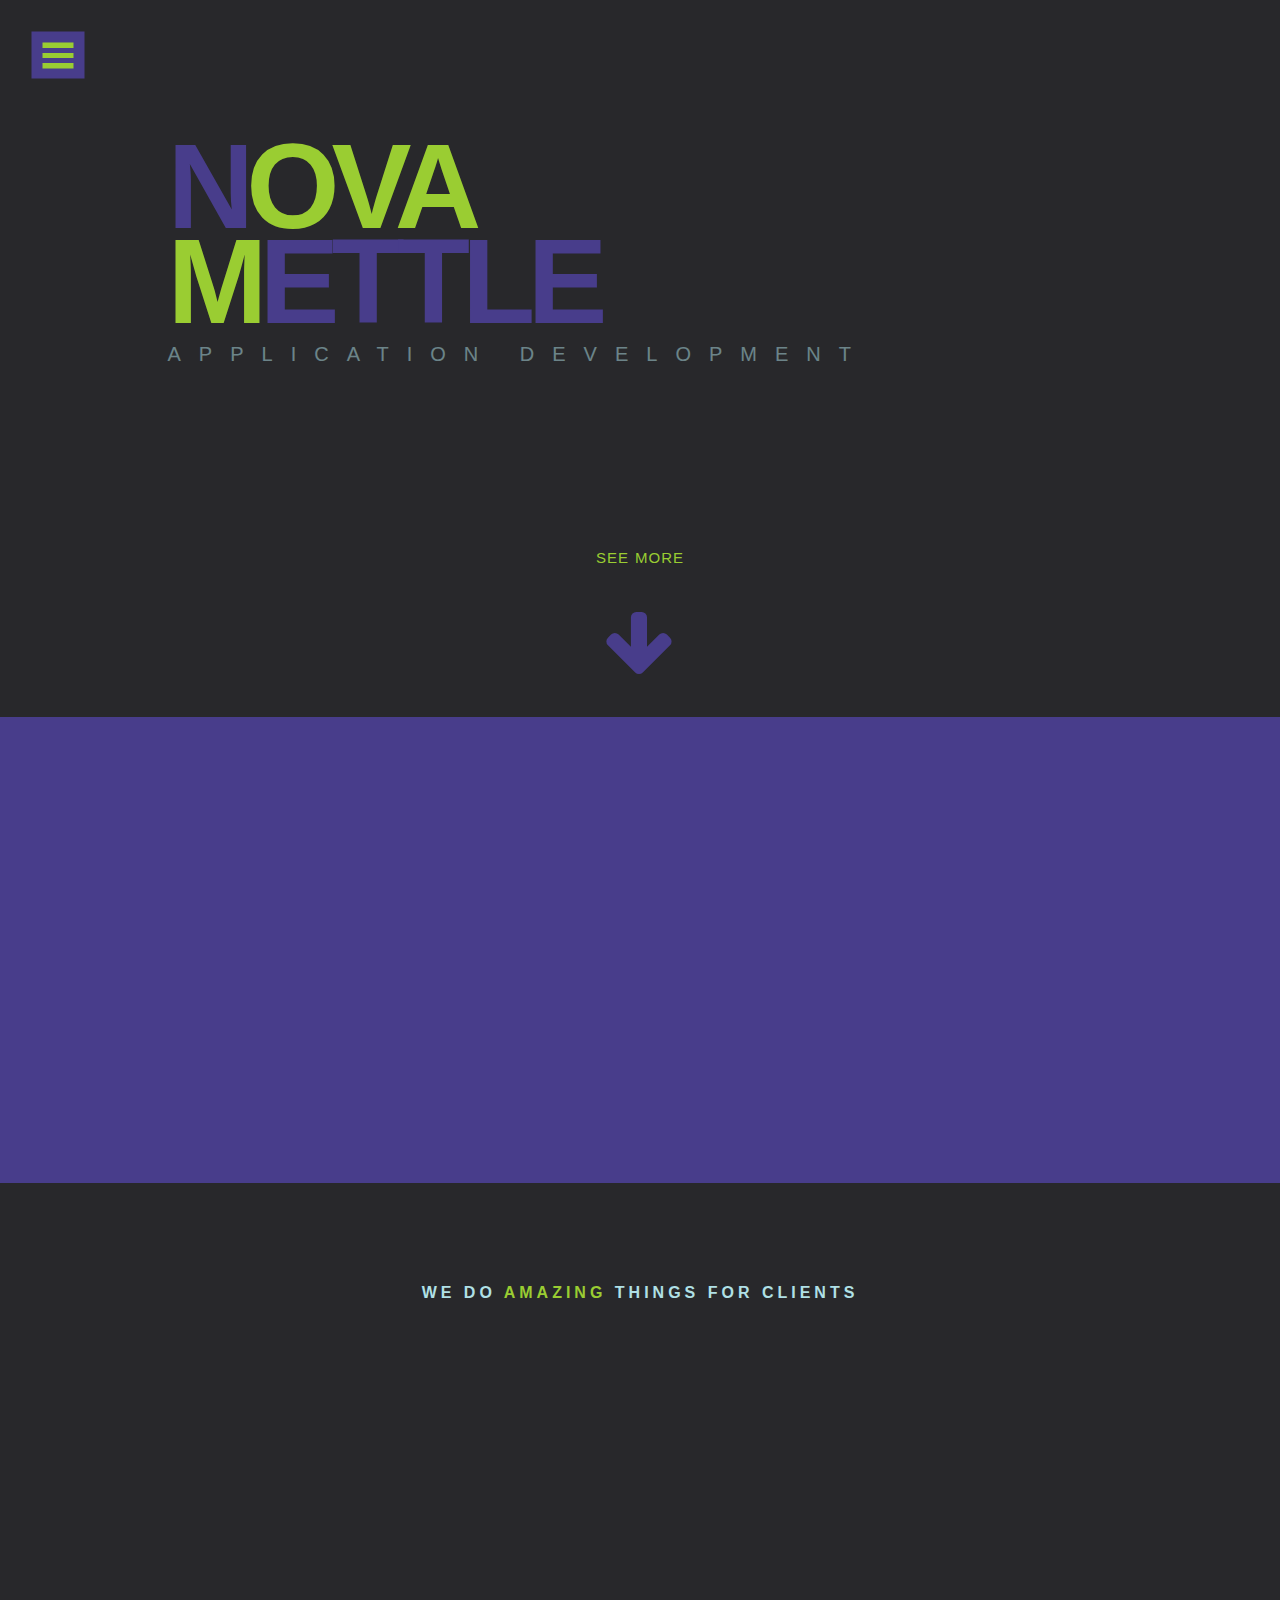
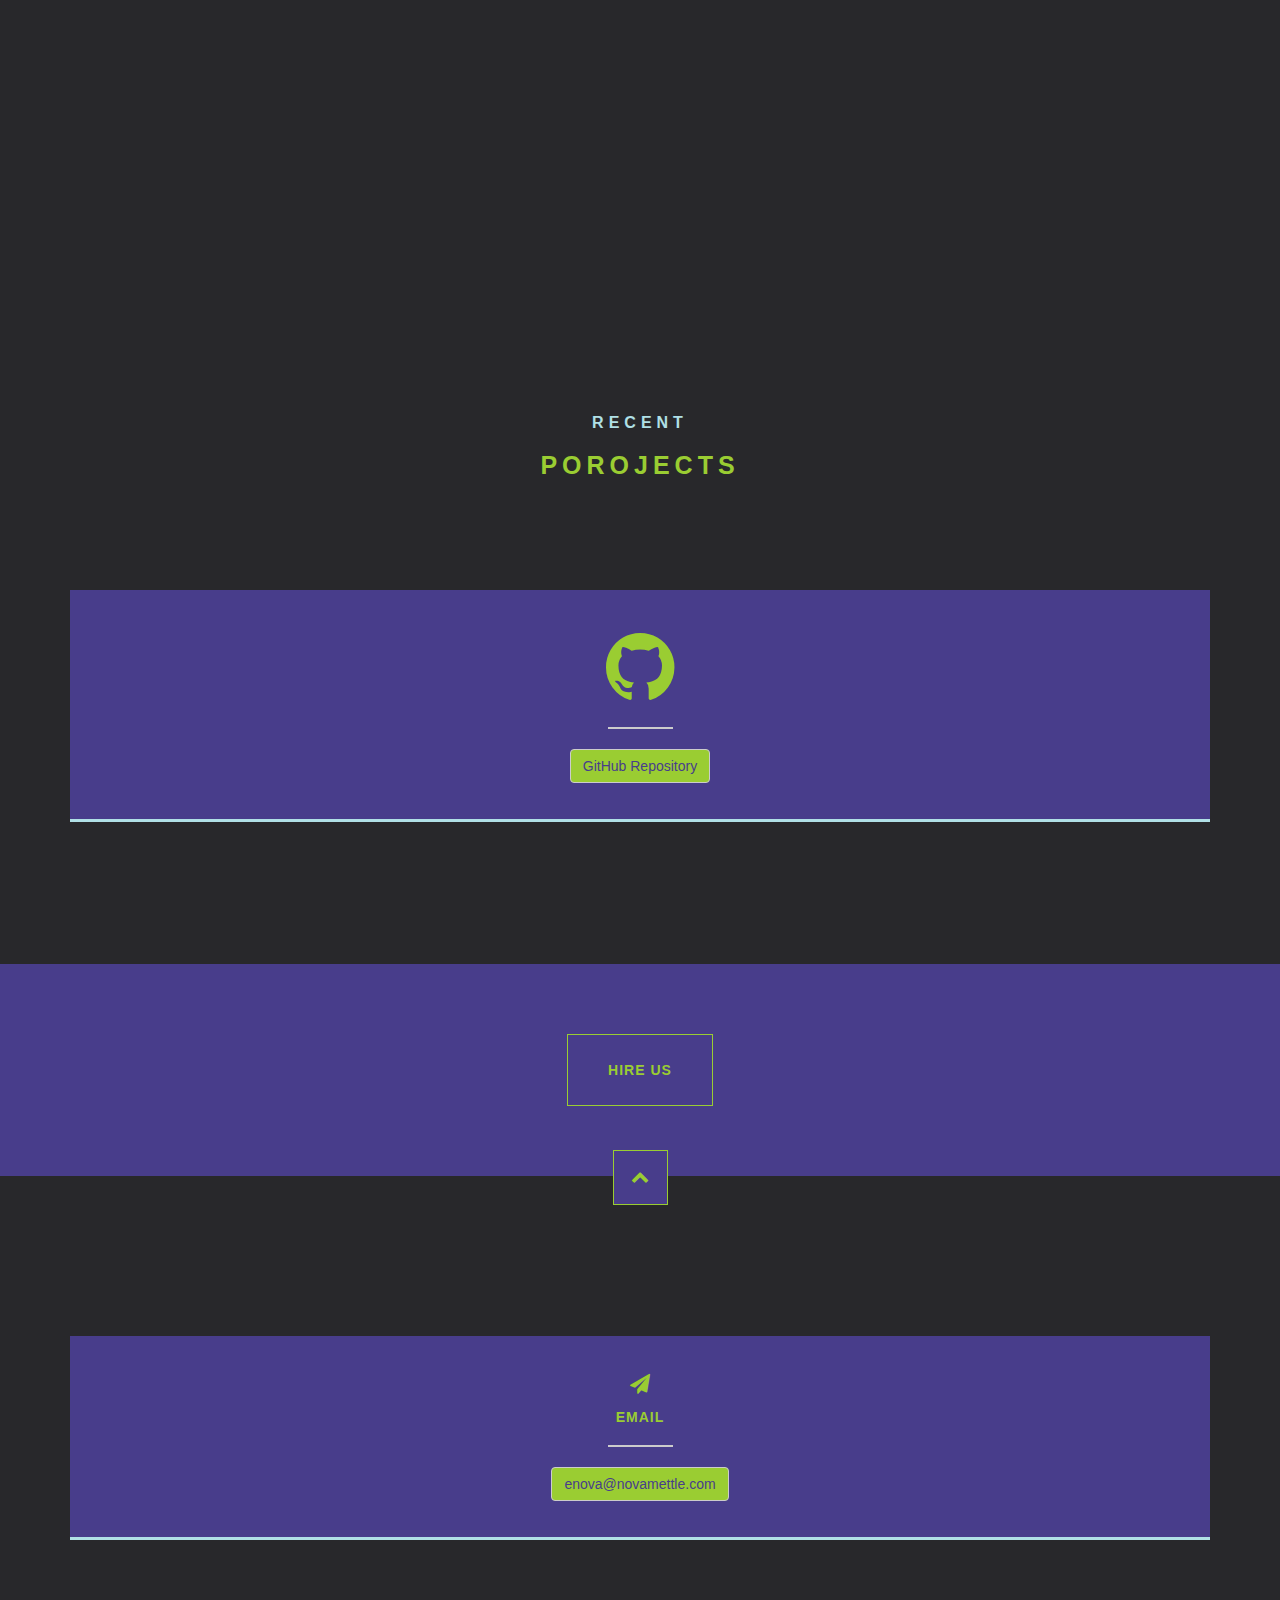
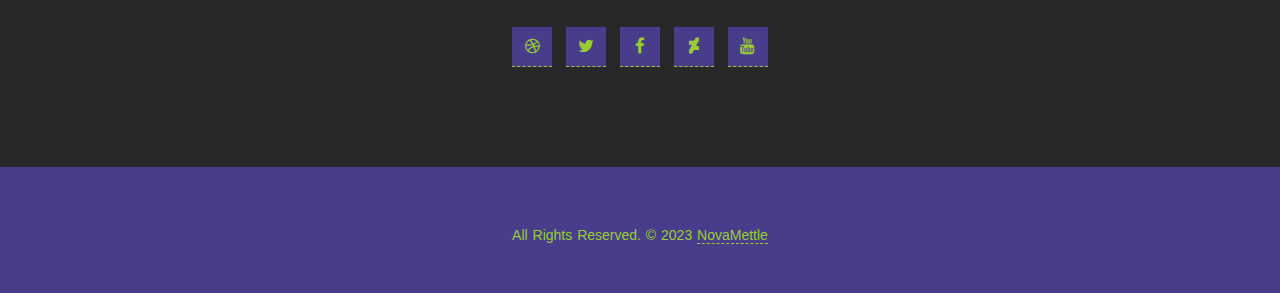
==== index.html @ f212511a "novamettle web site concept" ====
<!DOCTYPE html>
<html lang="en">
  <head>
    <meta charset="utf-8">
    <meta http-equiv="X-UA-Compatible" content="IE=edge">
    <meta name="viewport" content="width=device-width, initial-scale=1">
	<!-- Website Title -->
    <title>NovaMettle - Application Developer and Computer Technician</title>
    <!-- Bootstrap -->
    <link href="assets/bootstrap/css/bootstrap.min.css" rel="stylesheet">
	<!-- Font-Awesome -->
    <link href="assets/font-awesome/css/font-awesome.min.css" rel="stylesheet">
	<!-- Lightbox -->
	<link href="assets/lightbox/css/lightbox.css" rel="stylesheet">
    <!-- Text Rotator-->
	<link href="assets/textrotator/simpletextrotator.css" rel="stylesheet">
	<!-- FlexSlider -->
    <link href="assets/flexslider/flexslider.css" rel="stylesheet">
	<!-- Theme Style -->
    <link href="css/style.css" rel="stylesheet">
	<!-- Animations -->
    <link href="css/animate.css" rel="stylesheet">
	<!-- Custom Favicon -->
	<link href="img/favicon.ico" rel="shortcut icon" type="image/x-icon" /> 
    <!-- HTML5 Shim and Respond.js IE8 support of HTML5 elements and media queries -->
    <!-- WARNING: Respond.js doesn't work if you view the page via file:// -->
    <!--[if lt IE 9]>
    <script src="assets/html5shiv/html5shiv.js"></script>
    <script src="assets/respond/respond.min.js"></script>
    <![endif]-->
  </head>
    <body id="top">
	  	<!-- ==========================
        HEADER SECTION 
        =========================== -->
        <header id="home">
		    <!-- creative menu -->
            <div class="container-fluid">
              <div class="row">
                <div class="menu-wrap">
				<nav class="menu">
				    <!-- Menu Links -->
					<div class="icon-list">
						<a href="index.html#home"><i class="fa fa-fw fa-home"></i><span>Home</span></a>
						<a href="index.html#about"><i class="fa fa-fw fa-quote-left"></i><span>About</span></a>
						<a href="index.html#service"><i class="fa fa-fw fa-globe"></i><span>Service</span></a>
						<a href="index.html#portfolio"><i class="fa fa-fw fa-github"></i><span>Portfolio</span></a>
						<a href="index.html#contact"><i class="fa fa-fw fa-envelope-o"></i><span>Contact</span></a>
					</div>
				</nav>
			    </div>
			    <button class="menu-button" id="open-button"></button><!-- menu button -->
              </div><!--/row-->
            </div><!--/container-->
		  <!-- Header Image -->
          <section class="hero" id="hero">
            <div class="container">
			  <!-- Slider Button (don't edit!)-->
              <div class="row">
                <div class="col-md-12 text-right navicon">
                  <a id="nav-toggle" class="nav_slide_button" href="index.html#"><span></span></a>
                </div>
              </div>
			  <!-- HEADER HEADLINE -->
              <div class="row">
                <div class="col-md-12 col-md-offset-1 inner">
                  <h1 class="animated fadeInDown">
                    <span style="color:#483D8B;">N</span>ova<br/>
                    <span><span style="color:#9ACD32">M</span>ettle</span>
                  </h1><!-- Title -->
                  <h3 class="animated fadeInUp delay-05s"><span class="rotate">Application Development, IT Services, Entrepreneur</span></h3><!-- Text Rotator -->
                </div>
              </div>
			  <!-- Learn More Button -->
              <div class="row">
                <div class="col-md-6 col-md-offset-3 text-center">
                  <a href="index.html#about" class="scrollto wow fadeInUp delay-5s ">
			            <p style="color:#9ACD32" >SEE MORE</p>
			            <p class="scrollto--arrow"><i class="scrollto--arrow fa fa-fw fa-arrow-down fa-5x"></i></p>
			            </a>
                </div>
              </div>
            </div>
          </section>
		  <!-- Header Image End -->
        </header>
		<!-- ==========================
        HEADER SECTION END  
        =========================== -->
		
		
		
		
		<!-- ==========================
        ABOUT SECTION  
        =========================== -->
        <section class="intro text-center section-padding color-bg" id="about">
          <div class="container">
		    <!-- WELCOME TEXT -->
            <div class="row">
              <div class="col-md-8 col-md-offset-2 wp1">
                <h1 class="arrow">A little <span>about</span> us</h1><!-- Headline -->
				<!-- about / welcome text -->
                <p>We believe that anything in life is archivable as long as you have the desire to make it happen. Not looking at others or comparing yourself with them but competing against yourself every day. Just be a better version of your today’s self tomorrow.  

                  In addition, according to google the word “Mettle” means “a person's ability to cope well with difficulties or to face a demanding situation in a spirited and resilient way”. Therefore, we are here to do the best we can to make that project you need happen, we are here to complete that task you need done, and most importantly, we are here to help you in anything we can in the best of our abilities.  </p>
              </div>
            </div>
          </div>
        </section>




<!-- ==========================
        SERVICE SECTION 
        =========================== -->
        <section class="features text-center section-padding" id="service">
          <div class="container">
        <!-- Headline -->
            <div class="row">
              <div class="col-md-12">
                <h1 class="arrow">We do <span>amazing</span> things for clients</h1>
              </div>
            </div>
            <div class="row">
              <div class="col-md-12">
          <div class="services">
          <!-- Service Box 1 -->
                  <div class="col-md-6 wp2 item">
                    <div class="icon">
                      <i class="fa fa-code"></i><!-- Icon -->
                    </div>
                    <h2>Application Development</h2><!-- Title -->
                    <p>Create we us. If you can visualize it we can make it happen.</p><!-- Description -->
                    <p>Custom Software Development | Web Application Development | Mobile Application Development | IT Consulting | Software Prototyping | Platform Selection</p><!-- Description -->
                  </div>
          <!-- Service Box 2 -->
                  <div class="col-md-6 wp2 item delay-05s">
                    <div class="icon">
                      <i class="fa fa-server"></i><!-- Icon -->
                    </div>
                    <h2>IT Services</h2><!-- Title -->
                    <p>Cloud services | Backup solutions | Network security | Monitoring | Email services | Information reporting | Remote support | Software as a service | Software development | Troubleshooting and technical support | Technology training | Hardware installations and maintenance</p><!-- Description -->
                  </div>
          </div>
                  <div class="clearfix"></div>
              </div>
            </div>
          </div>
        </section>

		
		
		
		<!-- ==========================
        PORTFOLIO SECTION
    =========================== -->
        <section class="swag text-center" id="portfolio">
          <div class="container">
		    <!-- Headline -->
            <div class="row">
              <h1 class="arrow">
                Recent <span>Porojects</span>
              </h1>
            </div>
          </div>
          
          <div class="container">
          <div class="row contact-details">
            
          <!-- PORTFOLIO ITEM 1 -->
          <div class="col-md">
            <div class="dark-box box-hover">
              <h2><i class="fa fa-github fa-4x"></i></h2>
              <h3><a href="https://github.com/NovaEric" class="btn btn-default" target="_blank">GitHub Repository</a></h3>
            </div>
          </div>
        </div>
  	    <!-- PORTFOLIO ITEM END -->
      </section>
  	
        </div><!--/row-->
      </div><!--/.container-->
		<!-- ==========================
        PORTFOLIO SECTION END
        =========================== -->
			


			
		<!-- ==========================
        CUSTOM SPACER
        =========================== -->
		<div class="spacer-cta text-center">
          <div class="container">
            <div class="row">
              <div class="col-md-12">
                <a href="index.html#contact" class="outline-btn">hire us</a>
              </div>
            </div>
          </div>
        </div>
		<!-- ==========================
        CUSTOM SPACER END
        =========================== -->
		
		
		
		
		
		
		<!-- ==========================
        CONTACT SECTION
        =========================== -->
        <section class="text-center section-padding contact-wrap" id="contact">
		  <!-- To Top Button -->
          <a href="index.html#top" class="up-btn"><i class="fa fa-chevron-up"></i></a>
          <div class="container">
            <div class="row contact-details">

			  <!-- E-Mail Box -->
              <div class="col-md">
                <div class="dark-box box-hover">
                  <h2><i class="fa fa-paper-plane"></i><span>Email</span></h2>
                  <h3><a href="mailto:enova@novamettle.com" class="btn btn-default" target="_blank">enova@novamettle.com</a></h3>
                </div>
              </div>
            </div>
			</div>
			<br>
			<!-- Social Buttons - use font-awesome, past in what you want -->
            <div class="row">
              <div class="col-md-12">
                <ul class="social-buttons">
                  <li><a href="index.html#" class="social-btn"><i class="fa fa-dribbble"></i></a></li><!-- dribble -->
                  <li><a href="index.html#" class="social-btn"><i class="fa fa-twitter"></i></a></li><!-- twitter -->
                  <li><a href="index.html#" class="social-btn"><i class="fa fa-facebook"></i></a></li><!-- facebook -->
				  <li><a href="index.html#" class="social-btn"><i class="fa fa-deviantart"></i></a></li><!-- deviantart -->
				  <li><a href="index.html#" class="social-btn"><i class="fa fa-youtube"></i></a></li><!-- youtube -->
                </ul>
              </div>
            </div>
          </div>
        </section>
		<!-- ==========================
        CONTACT SECTION END
        =========================== -->
		
		
		
		<!-- ==========================
        FOOTER SECTION
        =========================== -->
        <footer>
          <div class="container">
            <div class="row">
              <div class="col-md-12 text-center">
                <p>All Rights Reserved. &copy; 2023 <a href="http://novamettle.com">NovaMettle</a>
              </div>
            </div>
          </div>
        </footer>
		<!-- ==========================
        FOOTER SECTION END
        =========================== -->		
		
		
    <!-- jQuery -->
    <script src="https://ajax.googleapis.com/ajax/libs/jquery/1.11.0/jquery.min.js"></script>
    <!-- SmoothScroll -->           
    <script type="text/javascript" src="assets/smoothscroll/smoothscroll.js"></script>
    <!-- Bootstrap -->
    <script src="assets/bootstrap/js/bootstrap.min.js"></script>
	<!-- Waypoints -->
	<script src="js/waypoints.min.js"></script>
    <!-- classie.js -->
	<script src="js/classie.js"></script>
    <!-- FlexSlider -->
    <script src="assets/flexslider/jquery.flexslider.js"></script>
	<!-- Modernizr -->
    <script src="js/modernizr.js"></script>
	<!-- Text Rotator -->
	<script src="assets/textrotator/jquery.simple-text-rotator.js"></script>
	<!-- Lightbox.js -->
    <script src="assets/lightbox/js/lightbox.min.js"></script>
    <!-- Google Maps --> 
    <script type="text/javascript" src="https://maps.googleapis.com/maps/api/js?key=AIzaSyDeKBBPJTG3v5w3cNPAgM6ZsJiPyL1mP_o&amp;sensor=false"></script>
	<!-- Theme JavaScript Core -->
	<script src="js/main.js"></script>
	<script src="js/script.js"></script>

	<!-- GOOGLE MAPS DATA -->
    <script type="text/javascript">
    // When the window has finished loading create our google map below
        google.maps.event.addDomListener(window, 'load', init);
    
        function init() {
            // Basic options for a simple Google Map
            // For more options see: https://developers.google.com/maps/documentation/javascript/reference#MapOptions
            var mapOptions = {
                // How zoomed in you want the map to start at (always required)
                zoom: 15,
                
                scrollwheel: false,

                // The latitude and longitude to center the map (always required)
                center: new google.maps.LatLng(40.68961985411178, -74.01618003845215), // New York 

                // How you would like to style the map. 
                // This is where you would paste any style found on Snazzy Maps.
                styles: [	{		featureType:'water',		stylers:[{color:'#F2F2F2'},{visibility:'on'}]	},{		featureType:'landscape',		stylers:[{color:'#FFFFFF'}]	},{		featureType:'road',		stylers:[{saturation:-100},{lightness:45}]	},{		featureType:'road.highway',		stylers:[{visibility:'simplified'}]	},{		featureType:'road.arterial',		elementType:'labels.icon',		stylers:[{visibility:'off'}]	},{		featureType:'administrative',		elementType:'labels.text.fill',		stylers:[{color:'#ADADAD'}]	},{		featureType:'transit',		stylers:[{visibility:'off'}]	},{		featureType:'poi',		stylers:[{visibility:'off'}]	}]
            };

            // Get the HTML DOM element that will contain your map 
            // We are using a div with id="map" seen below in the <body>
            var mapElement = document.getElementById('googlemaps');

            // Create the Google Map using out element and options defined above
            var map = new google.maps.Map(mapElement, mapOptions);
        }
	
    </script>
	
	<!-- TEXT ROTATOR SETTINGS -->
    <script type="text/javascript">
    $(".rotate").textrotator({
      animation: "fade", // You can pick the way it animates when rotating through words. Options are dissolve (default), fade, flip, flipUp, flipCube, flipCubeUp and spin.
      separator: ",", // If you don't want commas to be the separator, you can define a new separator (|, &, * etc.) by yourself using this field.
      speed: 2000 // How many milliseconds until the next word show.
    });
    </script>
	
    </body>
</html>
---- assets/textrotator/simpletextrotator.css ----
.rotating {
  display: inline-block;
  -webkit-transform-style: preserve-3d;
  -moz-transform-style: preserve-3d;
  -ms-transform-style: preserve-3d;
  -o-transform-style: preserve-3d;
  transform-style: preserve-3d;
  -webkit-transform: rotateX(0) rotateY(0) rotateZ(0);
  -moz-transform: rotateX(0) rotateY(0) rotateZ(0);
  -ms-transform: rotateX(0) rotateY(0) rotateZ(0);
  -o-transform: rotateX(0) rotateY(0) rotateZ(0);
  transform: rotateX(0) rotateY(0) rotateZ(0);
  -webkit-transition: 0.5s;
  -moz-transition: 0.5s;
  -ms-transition: 0.5s;
  -o-transition: 0.5s;
  transition: 0.5s;
  -webkit-transform-origin-x: 50%;
}

.rotating.flip {
  position: relative;
}

.rotating .front, .rotating .back {
  left: 0;
  top: 0;
  -webkit-backface-visibility: hidden;
  -moz-backface-visibility: hidden;
  -ms-backface-visibility: hidden;
  -o-backface-visibility: hidden;
  backface-visibility: hidden;
}

.rotating .front {
  position: absolute;
  display: inline-block;
  -webkit-transform: translate3d(0,0,1px);
  -moz-transform: translate3d(0,0,1px);
  -ms-transform: translate3d(0,0,1px);
  -o-transform: translate3d(0,0,1px);
  transform: translate3d(0,0,1px);
}

.rotating.flip .front {
  z-index: 1;
}

.rotating .back {
  display: block;
  opacity: 0;
}

.rotating.spin {
  -webkit-transform: rotate(360deg) scale(0);
  -moz-transform: rotate(360deg) scale(0);
  -ms-transform: rotate(360deg) scale(0);
  -o-transform: rotate(360deg) scale(0);
  transform: rotate(360deg) scale(0);
}



.rotating.flip .back {
  z-index: 2;
  display: block;
  opacity: 1;
  
  -webkit-transform: rotateY(180deg) translate3d(0,0,0);
  -moz-transform: rotateY(180deg) translate3d(0,0,0);
  -ms-transform: rotateY(180deg) translate3d(0,0,0);
  -o-transform: rotateY(180deg) translate3d(0,0,0);
  transform: rotateY(180deg) translate3d(0,0,0);
}

.rotating.flip.up .back {
  -webkit-transform: rotateX(180deg) translate3d(0,0,0);
  -moz-transform: rotateX(180deg) translate3d(0,0,0);
  -ms-transform: rotateX(180deg) translate3d(0,0,0);
  -o-transform: rotateX(180deg) translate3d(0,0,0);
  transform: rotateX(180deg) translate3d(0,0,0);
}

.rotating.flip.cube .front {
  -webkit-transform: translate3d(0,0,100px) scale(0.9,0.9);
  -moz-transform: translate3d(0,0,100px) scale(0.85,0.85);
  -ms-transform: translate3d(0,0,100px) scale(0.85,0.85);
  -o-transform: translate3d(0,0,100px) scale(0.85,0.85);
  transform: translate3d(0,0,100px) scale(0.85,0.85);
}

.rotating.flip.cube .back {
  -webkit-transform: rotateY(180deg) translate3d(0,0,100px) scale(0.9,0.9);
  -moz-transform: rotateY(180deg) translate3d(0,0,100px) scale(0.85,0.85);
  -ms-transform: rotateY(180deg) translate3d(0,0,100px) scale(0.85,0.85);
  -o-transform: rotateY(180deg) translate3d(0,0,100px) scale(0.85,0.85);
  transform: rotateY(180deg) translate3d(0,0,100px) scale(0.85,0.85);
}

.rotating.flip.cube.up .back {
  -webkit-transform: rotateX(180deg) translate3d(0,0,100px) scale(0.9,0.9);
  -moz-transform: rotateX(180deg) translate3d(0,0,100px) scale(0.85,0.85);
  -ms-transform: rotateX(180deg) translate3d(0,0,100px) scale(0.85,0.85);
  -o-transform: rotateX(180deg) translate3d(0,0,100px) scale(0.85,0.85);
  transform: rotateX(180deg) translate3d(0,0,100px) scale(0.85,0.85);
}
---- css/style.css ----
/*========================================================================*/



/* ///////////////////////////////////////////////////////////////////// 
// 03 - Preloader
/////////////////////////////////////////////////////////////////////*/






/* ==========================================================================
	Global Styles
========================================================================== */
a {
	color: #483D8B;
	-webkit-transition:all 0.5s;
	-moz-transition:all 0.5s;
	-o-transition:all 0.5s;
	transition:all 0.5s;
	border-bottom: 1px dashed;
	outline:none!important;
}
a:hover,a:focus,a:active {
	color:#9ACD32;
	text-decoration:none;
	outline:none!important;
}
p {
	color:#8c9398;
	word-spacing:1px;
	line-height:25px;
	font-size:14px;
}
h2 {
	font-size:15px;
	color:#353535;
	text-transform:uppercase;
	font-weight:bold;
}
h2::after {
	content:" ";
	border:solid 1px #CCCCCC;
	display:block;
	width:65px;
	margin:20px auto;
}
h6 {
	font-size:15px;
	color:#8c8c8c;
	text-transform:uppercase;
	font-weight:bold;
}
h6::after {
	content:" ";
	border:solid 1px #CCCCCC;
	display:block;
	width:65px;
	margin-top: 20px;
}
/* ==========================================================================HTML5 display definitions========================================================================== */
article,aside,details,figcaption,figure,footer,header,hgroup,nav,section,summary {
	display:block;
}
audio,canvas,video {
	display:inline-block;
	display:inline;
	zoom: 1;
}
[hidden] {
	display: none;
}
/* ==========================================================================Base========================================================================== */
html {
	font-size:100%;
	-webkit-text-size-adjust:100%;
	-ms-text-size-adjust:100%;
}
html,html a {
	-webkit-font-smoothing:antialiased;
	text-shadow:1px 1px 1px rgba(0,0,0,0.004);
}
html,button,input,select,textarea {
	font-family:'Varela Round',sans-serif;
}
body {
	margin:0;
	font-family: 'Open Sans',sans-serif;
	background-color: #28282B;
}
/* ==========================================================================Links========================================================================== */
a:focus {
	outline:thin dotted;
}
a:active,a:hover {
	outline: 0;
}
/* ==========================================================================Typography========================================================================== */
@import url(http://fonts.googleapis.com/css?family=Open+Sans:300,400);
h1 {
	font-size:2em;
	margin:0.67em 0;
	color:#353535;
}
h2 {
	font-size:1.5em;
	margin:0.83em 0;
}
h3 {
	font-size:1.17em;
	margin:1em 0;
}
h4 {
	font-size:1em;
	margin:1.33em 0;
}
h5 {
	font-size:0.83em;
	margin:1.67em 0;
}
h6 {
	font-size: 12px;
	margin:2.33em 0;
}
abbr[title] {
	border-bottom:1px dotted;
}
b,strong {
	font-weight:bold;
}
blockquote {
	margin:0em 55px;
	border-left:4px solid #CCCCCC;
}
dfn {
	font-style:italic;
}
mark {
	background:#9ACD32;
	color:#000;
}
p,pre {
	margin:1em 0;
}
code,kbd,pre,samp {
	font-family:monospace,serif;
	_font-family:'courier new',monospace;
	font-size:1em;
}
pre {
	word-wrap:break-word;
}
q {
	quotes:none;
}
q:before,q:after {
	content:'';
	content:none;
}
small {
	font-size:75%;
}
sub,sup {
	font-size:75%;
	line-height:0;
	position:relative;
	vertical-align:baseline;
}
sup {
	top:-0.5em;
}
sub {
	bottom:-0.25em;
}
p {
	font-size: 14px;
	font-weight:100;
	line-height: 28px!important;
}
/* ==========================================================================Lists========================================================================== */
dl,menu,ol,ul {
	margin:1em 0;
}
dd {
	margin:0 0 0 40px;
}
menu,ol,ul {
	padding:0 0 0 40px;
}
nav ul,nav ol {
	list-style:none;
	list-style-image: none;
}
/* ==========================================================================Embedded content========================================================================== */
img {
	border:0;
	-ms-interpolation-mode:bicubic;
}
svg:not(:root) {
	overflow: hidden;
}
/* ==========================================================================Figures========================================================================== */
figure {
	margin: 0;
}
/* ==========================================================================Forms========================================================================== */
form {
	margin:0;
}
fieldset {
	border:1px solid #c0c0c0;
	margin:0 2px;
	padding:0.35em 0.625em 0.75em;
}
legend {
	border:0;
	padding:0;
}
button,input,select,textarea {
	font-size:100%;
	margin:0;
	vertical-align:baseline;
	vertical-align:middle;
}
button,input {
	line-height:normal;
}
button,html input[type="button"],input[type="reset"],input[type="submit"] {
	-webkit-appearance:button;
	cursor:pointer;
	overflow:visible;
}
button[disabled],input[disabled] {
	cursor:default;
}
input[type="checkbox"],input[type="radio"] {
	box-sizing:border-box;
	padding:0;
	height:13px;
	width:13px;
}
input[type="search"] {
	-webkit-appearance:textfield;
	-moz-box-sizing:content-box;
	-webkit-box-sizing:content-box;
	box-sizing:content-box;
}
input[type="search"]::-webkit-search-cancel-button,input[type="search"]::-webkit-search-decoration {
	-webkit-appearance:none;
}
button::-moz-focus-inner,input::-moz-focus-inner {
	border:0;
	padding:0;
}
textarea {
	overflow:auto;
	vertical-align: top;
}
/* ==========================================================================Tables========================================================================== */
table {
	border-collapse:collapse;
	border-spacing: 0;
}
/* ==========================================================================Section Styles========================================================================== */
.section-padding {
	padding:90px 0 100px
}
.dark-bg {
	background:#483D8B;
}
.light-bg {
	background-color:#B0E0E6;
}
.dark-box {
	background: #483D8B;
	-webkit-box-shadow: 0px 3px 0px 0px #B0E0E6;
	-moz-box-shadow: 0px 3px 0px 0px #B0E0E6;
	box-shadow: 0px 3px 0px 0px #B0E0E6;
	padding:20px 0;
}
.dark-box:hover,.dark-box:focus {
	-webkit-box-shadow: 0px 3px 0px 0px #9ACD32;
	-moz-box-shadow: 0px 3px 0px 0px #9ACD32;
	box-shadow: 0px 3px 0px 0px #9ACD32;
}
.box-hover {
	transition:all 500ms ease-in-out;
	-webkit-transition:all 500ms ease-in-out;
	-moz-transition:all 500ms ease-in-out;
	-o-transition:all 500ms ease-in-out;
}
.box-hover:hover,.box-hover:focus {
	transform:translate(0,-15px);
	-webkit-transform:translate(0,-15px);
	-ms-transform:translate(0,-15px);
}
.wrapper {
	height:650px;
}
.nopadding {
	padding:0;
}
.inner {
	padding-top: 138px;
}
/* ==========================================================================Navigation========================================================================== */
.menu-wrap a {
	color:#555d7c;
	outline:none!important;
}
.menu-wrap a:hover,.menu-wrap a:focus {
	color: white;
}
.content-wrap {
	overflow-y:scroll;
	-webkit-overflow-scrolling:touch;
	-webkit-transition:-webkit-transform 0.4s;
	transition:transform 0.4s;
	-webkit-transition-timing-function:cubic-bezier(0.7,0,0.3,1);
	transition-timing-function:cubic-bezier(0.7,0,0.3,1);
}
.content {
	position:relative;
	background:#b4bad2;
	padding-bottom: 12em;
}
/* Common styles for menu button and menu-wrap */
.menu-button,.menu-wrap {
	position:fixed;
	width:2.5em;
	height:2.25em;
	font-size:1.5em;
	-webkit-transform:translate3d(1.5em,1.5em,0);
	transform: translate3d(1.5em,1.5em,0);
}
/* Menu Button */
.menu-button {
	z-index:1000;
	margin:0;
	padding:0;
	border:none;
	text-indent:2.5em;
	color:transparent;
	background:transparent;
}
.menu-button::before {
	position:absolute;
	top:0.5em;
	right:0.5em;
	bottom:0.5em;
	left:0.5em;
	background: linear-gradient(#9ACD32 20%,rgba(0, 0, 0, 0) 20%,rgba(0, 0, 0, 0) 40%,#9ACD32 40%,#9ACD32 60%,rgba(0, 0, 0, 0) 60%,rgba(0, 0, 0, 0) 80%,#9ACD32 80%);
	content:'';
}
.menu-button:hover {
	opacity: 0.6;
}
/* Menu */
.menu-wrap {
	z-index:999;
	background: #483D8B;
	-webkit-transition:width 0.4s,height 0.4s,-webkit-transform 0.4s;
	transition:width 0.4s,height 0.4s,transform 0.4s;
	-webkit-transition-timing-function:cubic-bezier(0.7,0,0.3,1);
	transition-timing-function:cubic-bezier(0.7,0,0.3,1);
}
.menu {
	height:100%;
	overflow:hidden;
	font-size:0.75em;
}
.icon-list {
	float:right;
	padding:2.5em 2em 0 6em;
}
.icon-list a {
	opacity:0;
	display:inline-block;
	padding:0 0.2em;
	margin:0 15px;
	text-align:center;
	font-size:1.2em;
	color: #9ACD32;
}
.icon-list a span {
	display:block;
	text-transform:uppercase;
	letter-spacing:1px;
	font-size:0.5em;
	font-weight:700;
	padding-top: 0.5em;
}
/* Shown menu */
.show-menu .content-wrap {
	-webkit-transition-delay:0s;
	transition-delay:0s;
	-webkit-transform:translate3d(0,125px,0);
	transform:translate3d(0,125px,0);
}
.show-menu .menu-wrap {
	width:100%;
	height:125px;
	-webkit-transform:translate3d(0,0,0);
	transform:translate3d(0,0,0);
	-webkit-transition-delay:0s;
	transition-delay:0s;
	border-bottom: 1px solid #483D8B;
}
.show-menu .icon-list a {
	opacity:1;
	-webkit-transition:opacity 0.4s 0.4s;
	transition:opacity 0.4s 0.4s;
}
.show-menu .icon-list a:nth-child(2) {
	-webkit-transition-delay:0.42s;
	transition-delay:0.42s;
}
.show-menu .icon-list a:nth-child(3) {
	-webkit-transition-delay:0.44s;
	transition-delay:0.44s;
}
.show-menu .icon-list a:nth-child(4) {
	-webkit-transition-delay:0.46s;
	transition-delay:0.46s;
}
.show-menu .icon-list a:nth-child(5) {
	-webkit-transition-delay:0.48s;
	transition-delay:0.48s;
}
.show-menu .icon-list a:nth-child(6) {
	-webkit-transition-delay:0.5s;
	transition-delay: 0.5s;
}
/* ==========================================================================Hero========================================================================== */
.hero {
	/* background: url('../img/header-bg.jpg') right bottom no-repeat; */
	/* background-size: contain; */
	/* padding:110px 0 100px 0; */
	height:auto;
	background-color: #28282B;
}
.hero h1 {
	color: #9ACD32;
	font-size: 120px;
	letter-spacing: -8px;
	margin: 0;
	font-weight: 600;
	line-height: 95px;
	text-transform: uppercase;
}
.hero h1 span {
	color:#483D8B;
	/* display:inline-block; */
}
.hero h3 {
	font-size: 20px;
	margin:0;
	padding:0;
	opacity:0.5;
	color: #B0E0E6;
	letter-spacing: 18px;
	line-height: 50px;
	text-transform: uppercase;
}
.hero p {
	letter-spacing:1px;
	color:#483D8B;
	font-size: 15px;
}
/* Boucing Arrow Animation */
@keyframes arrowbounce {
	from {
		-webkit-transform:translateY(0);
		-moz-transform:translateY(0);
		transform:translateY(0);
	}
	to {
		-webkit-transform:translateY(-20px);
		-moz-transform:translateY(-20px);
		transform:translateY(-20px);
	}
}
@-moz-keyframes arrowbounce {
	/* Firefox */ from {
		-webkit-transform:translateY(0);
		-moz-transform:translateY(0);
		transform:translateY(0);
	}
	to {
		-webkit-transform:translateY(-20px);
		-moz-transform:translateY(-20px);
		transform:translateY(-20px);
	}
}
@-webkit-keyframes arrowbounce {
	/* Safari and Chrome */ from {
		-webkit-transform:translateY(0);
		-moz-transform:translateY(0);
		transform:translateY(0);
	}
	to {
		-webkit-transform:translateY(-20px);
		-moz-transform:translateY(-20px);
		transform:translateY(-20px);
	}
}
@-o-keyframes arrowbounce {
	/* Opera */ from {
		-webkit-transform:translateY(0);
		-moz-transform:translateY(0);
		transform:translateY(0);
	}
	to {
		-webkit-transform:translateY(-20px);
		-moz-transform:translateY(-20px);
		transform:translateY(-20px);
	}
}
.scrollto {
	padding: 150px 0px 0px 0px;
	display:block;
	color:#483D8B;
	text-decoration:none;
	width:200px;
	margin:0 auto;
	border-bottom: none;
}
.scrollto--arrow {
	padding:10px;
}
.scrollto--arrow i {
	animation:arrowbounce 1s alternate infinite;
	-moz-animation:arrowbounce 1s alternate infinite;
	/* Firefox */-webkit-animation:arrowbounce 1s alternate infinite;
	/* Safari and Chrome */-o-animation: arrowbounce 1s alternate infinite;
	/* Opera */
}
/* ==========================================================================Intro========================================================================== */
.intro p {
	margin:50px 0 0;
}
h1.arrow {
	font-size: 16px;
	text-transform:uppercase;
	color:#353535;
	letter-spacing: 4px;
	background:url('../img/h1-bg.png') no-repeat center bottom;
	padding-bottom:30px;
	font-weight: bold;
}
h1.arrow span {
    color: #483D8B;
}
/* ==========================================================================About========================================================================== */
.about-image {
	height:400px;
	-webkit-background-size:cover;
	-moz-background-size:cover;
	-o-background-size:cover;
	background-size:cover;
}
.color-bg {
	background: #483D8B;
}

.color-bg a {
    color: #9ACD32;
}
.color-bg h6, .color-bg p {
    color: #B0E0E6;
}
.color-bg h6::after{
	border-color: #B0E0E6;
}
.color-bg .weight-outline-btn {
    color: #B0E0E6;
    border-color: #B0E0E6;
}
.color-bg .weight-outline-btn:hover {
  background: #B0E0E6;
  color: #483D8B;
  border-color: rgba(0, 0, 0, 0);
}
.about-text {
	padding:20px 50px 25px 50px;
}
.about-text h1 {
	text-transform:uppercase;
	font-size:24px;
	color: #8C8C8C;
}
.color-bg h1.arrow span {
    color: #9ACD32;
}
.color-bg h1.arrow {
	color: #B0E0E6;
}
/* ==========================================================================Services========================================================================== */
#service h1, p {
	color: #B0E0E6;
}

#service span {
	color: #9ACD32;
}
.services {
	margin-top:80px;
	margin-bottom:40px;
}
.services .item h2 {
	color: #9ACD32;
}

.services .icon {
	position:relative;
	width:175px;
	height:175px;
	margin:0 auto;
	text-align:center;
	line-height:180px;
	font-size:56px;
	color:#B0E0E6;
	border-radius:50%;
	box-shadow:0 0 0 0 rgba(0,0,0,0.0);
	margin-bottom:40px;
	-webkit-transition:all .3s ease-out;
	transition:all .3s ease-out;
	border: 1px solid #B0E0E6;
	background: #483D8B;
}
.services .item:hover .icon {
	background: #B0E0E6;
	border: 1px solid #483D8B;
}
.services .item [class*=fa] {
	-webkit-transition:all .3s ease-out;
	transition:all .3s ease-out;
}
.services .item:hover [class*=fa] {
	-webkit-transform:scale(1.2);
	transform:scale(1.2);
	-webkit-transition:all .3s ease-out;
	transition:all .3s ease-out;
	color:#483D8B;
}
.features-wrapper {
	margin:70px 0 0;
}
i.respons {
	position:relative;
	width:35px;
	height:35px;
	margin:0 auto;
	line-height:35px;
	text-align:center;
	font-size:15px;
	color:#B0E0E6;
	border-radius:50%;
	-webkit-transition:all .3s ease-out;
	transition:all .3s ease-out;
	border:1px solid #CCCCCC;
	color: #CCCCCC;
}
/* ==========================================================================iPhone Section========================================================================== */
.iphone {
	width:50%;
	background:#B0E0E6;
	float:left;
	height:100%;
	box-shadow:inset -15px -11px 40px -6px rgba(0,0,0,0.1);
	-moz-box-shadow:inset -15px -11px 40px -6px rgba(0,0,0,0.1);
	-webkit-box-shadow:inset -15px -11px 40px -6px rgba(0,0,0,0.1);
	z-index:1;
}
.fluid-#B0E0E6 {
	width:50%;
	background:#B0E0E6;
	float:right;
	height:100%;
	z-index:2;
}
.responsive-services {
	position: relative;
}
/* ==========================================================================Portfolio========================================================================== */
.swag {
	padding:75px 0;
}
.swag h1 {
	text-transform:uppercase;
	letter-spacing:5px;
	color:#B0E0E6;
}
.swag h1 span {
	display:block;
	font-size:25px;
	margin-top:20px;
	color: #9ACD32;
}
.down-arrow-btn {
	width:auto;
	height:40px;
	background:rgba(0,0,0,0.6);
	display:inline-block;
	margin:15px 5px 15px 5px;
	color:#B0E0E6;
	font-size:16px;
	line-height:40px;
	padding:0px 10px;
	text-align:center;
}
.down-arrow-btn:hover,.down-arrow-btn:focus {
	color:#B0E0E6;
	background:rgba(0,0,0,1);
}
.portfolio img {
	height:300px;
	width:100%;
}
img.grayscale {
	filter:url("data:image/svg+xml;utf8,<svg xmlns=\'http://www.w3.org/2000/svg\'><filter id=\'grayscale\'><feColorMatrix type=\'matrix\' values=\'0.3333 0.3333 0.3333 0 0 0.3333 0.3333 0.3333 0 0 0.3333 0.3333 0.3333 0 0 0 0 0 1 0\'/></filter></svg>#grayscale");
	/* Firefox 3.5+,IE10 */ filter:gray;
	/* IE6-9 */ -webkit-filter:grayscale(100%);
	/* Chrome 19+& Safari 6+*/ -webkit-transition:all .6s ease;
	/* Fade to color for Chrome and Safari */ -webkit-backface-visibility:hidden;
	/* Fix for transition flickering */
}
img.grayscale:hover {
	filter:none;
	-webkit-filter:grayscale(0%);
}
.row-offset-0 {
	margin-left:0;
	margin-right:0;
}
.row-offset-0>* {
	padding-left:0;
	padding-right:0;
}
.effects {
	padding-left:15px;
}
.effects .img {
	position:relative;
	position:relative;
	z-index:1;
	overflow:hidden;
}
.effects .img:nth-child(n) {
	margin-right:5px;
}
.effects .img:first-child {
	margin-left:-15px;
}
.effects .img:last-child {
	margin-right:0;
}
.effects .img img {
	display:block;
	margin:0;
	padding:0;
	height:auto;
}
.overlay {
	display:block;
	position:absolute;
	z-index:20;
	filter:none!important;
	-webkit-filter:grayscale(0%);
	overflow:hidden;
	transition:all 0.5s;
	-webkit-transition:all 0.5s;
	-moz-transition:all 0.5s;
	-o-transition:all 0.5s;
}
.overlay-effect .img i {
	font-size:30px;
}
.overlay-effect .overlay {
	bottom:0;
	left:0;
	right:0;
	width:100%;
	height:100%;
	opacity:0;
}
.overlay-effect .overlay a.expand {
	left:0;
	right:0;
	bottom:47%;
	margin:0 auto -30px auto;
}
.overlay-effect .img.hover .overlay {
	height:100%;
	opacity:1;
}
.img img {
	width:-webkit-calc(100%+40px) !important;
	width:calc(100%+40px) !important;
	-webkit-transition:opacity 0.35s,-webkit-transform 0.35s;
	transition:opacity 0.35s,transform 0.35s;
	-moz-transition:opacity 0.35s,-moz-transform 0.35s;
	-o-transition:opacity 0.35s,-o-transform 0.35s;
	-webkit-transform:translate3d(-40px,0,0);
	transform:translate3d(-40px,0,0);
	-ms-transform:translate3d(-40px,0,0);
}
.img:hover img {
	-webkit-transform:translate3d(0,0,0);
	transform:translate3d(0,0,0);
	-ms-transform:translate3d(-40px,0,0);
}
.hype {
	position:absolute;
	left:0;
	right:0;
	margin-left:auto;
	margin-right:auto;
	top: 50px;
}
/* ==========================================================================Subscribe========================================================================== */
.subscribe {
	padding-top:75px;
}
.subscribe h1 {
	color: #B0E0E6;
	margin-bottom:40px;
}
.subscribe h1 span {
	display:block;
	font-size:15px;
	text-transform:uppercase;
	font-weight:bold;
	margin-top:20px;
	letter-spacing:1px;
}
.subscribe input[type=text] {
	background-color:rgba(255,255,255,0.1);
	border: solid 1px #9ACD32;
	padding:20px;
	width:30%;
	color:#808080;
}

.subscribe input[type=text]:focus {
    outline: none;
}
.subscribe input[type=submit] {
	background: #9ACD32;
	border: solid 1px #9ACD32;
	padding:20px;
	color: #483D8B;
	text-transform:uppercase;
	letter-spacing:1px;
	transition:all 0.5s ease;
	-moz-transition:all 0.5s ease;
	-webkit-transition:all 0.5s ease;
	-o-transition:all 0.5s ease;
}
.subscribe input[type=submit]:hover {
	background: #9ACD32;
	border: solid 1px #9ACD32;
	color: #483D8B;
}
/* ==========================================================================CTA========================================================================== */
.spacer-cta {
	background-color: #483D8B;
	padding:70px 0;
}
.outline-btn {
	display:inline-block;
	padding:25px 40px;
	color: #9ACD32;
	border: solid 1px #9ACD32;
	text-transform:uppercase;
	font-weight:bold;
	letter-spacing:1px;
}
.outline-btn:hover,.outline-btn:focus {
	color: #483D8B;
	border: solid 1px #483D8B;
	background: #9ACD32;
}
.weight-outline-btn {
	display:inline-block;
	padding:20px 30px;
	color:#8C8C8C;
	border:solid 1px #8C8C8C;
	text-transform:uppercase;
	font-weight:bold;
	letter-spacing:1px;
}
.weight-outline-btn:hover,.outline-btn:focus {
	color:#424242;
	border: solid 1px #424242;
}
/* ==========================================================================Team========================================================================== */
.team img {
	margin-bottom:20px;
}
ul.social-buttons {
	list-style:none;
	margin:0;
	padding:0;
}
ul.social-buttons li {
	display:inline-block;
	margin-right:10px;
}
ul.social-buttons li:last-child {
	margin-right:0;
}
.social-btn {
	width:40px;
	height:40px;
	background: #483D8B;
	display:inline-block;
	color:#9ACD32;
	font-size:17px;
	line-height:40px;
	text-align:center;
}
.social-btn:hover,.social-btn:focus {
	background: #9ACD32;
	color: #483D8B;
}
.social {
	margin-top: 25px
}
/* ==========================================================================Contact========================================================================== */
.up-btn {
	width:55px;
	height:55px;
	background: #483D8B;
	display:block;
	margin:0 auto;
	color: #9ACD32;
	border: 1px solid #9ACD32;
	font-size:18px;
	line-height:52px;
	text-align:center;
	position:absolute;
	top:-26px;
	left:0;
	right:0;
	margin-left:auto;
	margin-right:auto;
}
.up-btn:hover,up-btn:focus {
	color: #483D8B;
	background: #9ACD32;
}
.contact-details {
	margin:70px 0;
}
.contact-details h2 {
	color: #9ACD32;
	font-size:20px;
}
.contact-details h3 a:hover {
	color: #9ACD32;
	background: #483D8B;
}
.contact-details h3 a {
	color: #483D8B;
	background: #9ACD32;
}
.contact-details h2 span {
	color: #9ACD32;
	display:block;
	text-transform:uppercase;
	letter-spacing:1px;
	font-size:14px;
	margin-top:15px;
}
.contact-wrap {
	position:relative;
}
#googlemaps {
	width:100%;
	height:300px;
	left:15px;
	bottom:25px;
}
.contact {
	margin-top:-20px!important;
}
.contact label {
	float:left;
}
.contact .form-control {
	margin-bottom:20px;
	border:1px solid #cbcbcb;
	height:45px;
}
.contact textarea.form-control {
	height: 310px;
}

/* Inputs styles */
.contact .form-control {
	border-radius:0!important;
	;
	-webkit-box-shadow:none;
	box-shadow:none;
}
.contact .form-control:focus {
	-webkit-box-shadow:none;
	box-shadow:none;
	border:1px solid #B0B0B0;
}

.btn-send{
	background:#483D8B;
	color: #B0E0E6;
	transition: all 0.4s;
	border-radius: 0;
	float: right;
}

.btn-send:hover{
	background: #9ACD32;
	color: #483D8B
}

button,button:focus,button:hover,button:active {
	outline: none!important;
}
/* ==========================================================================Footer========================================================================== */
footer a {
	color:#9ACD32;
}
footer a:hover {
	color:#B0E0E6;
}
footer {
	background-color:#483D8B;
	padding:40px 0 30px;
}
footer p {
	color: #9ACD32;
}
/* ==========================================================================FlexSlider Custom CSS========================================================================== */
#servicesSlider {
	margin-top:70px;
}
ul.slides li {
	margin-bottom:20px;
}
.features-slider {
	position:relative;
	padding:11% 100px 10% 100px;
	height:400px;
	background-color:#3F6184;
}
.features-slider ul {
	margin:0;
	padding:0;
	list-style:none;
}
.features-slider ul li {
	width:100%;
}
.features-slider li h1 {
	margin-bottom:15px;
	color:#B0E0E6;
	font-weight:400;
	font-size:22px;
}
.features-slider li p {
	color:#B0E0E6;
	font-size:14px;
}
#clientSlider .flex-control-nav {
	text-align:left;
}
#clientSlider .flex-control-nav li:first-child {
	margin:0px 4px 0px 0px;
}
#clientSlider small {
	font-size: 12px;
	font-weight: bold;
}
.flex-control-paging li a.flex-active {
    background: #483D8B;
    border-color: #483D8B;
}

.color-bg .flex-control-paging li a{
    background: #B0E0E6;
    border-color: #B0E0E6;
}

.color-bg .flex-control-paging li a.flex-active {
    background: #9ACD32;
    border-color: #9ACD32;
}
/* ==========================================================================Waypoints========================================================================== */
.wp1,.wp2,.wp3,.wp4,.wp5,.wp6 {
	visibility:hidden;
}
.bounceInLeft,.bounceInRight,.fadeInUp,.fadeInUpDelay,.fadeInDown,.fadeInUpD,.fadeInLeft,.fadeInRight {
	visibility:visible;
}
.delay-05s {
	animation-delay:0.5s;
	-webkit-animation-delay:0.5s;
}
.delay-1s {
	animation-delay:1s;
	-webkit-animation-delay:1s;
}
.wp3 {
	background:url('../img/iphone-bg.png') no-repeat center center;
	background-position:200px 10px;
	height: 100%;
}
/* ==========================================================================Responsive========================================================================== */
/* 320px (iPhone) */
@media screen and (max-width:414px) {
	.scrollto {
		padding: 95px 0px 0px 0px;
	}

	.hero h1 {
		font-size: 100px;
		line-height: 80px;
		margin-top: 65px;
}
}
/* 480px (WVGA - Low End Windows Phone) */
@media screen and (max-width:480px) {
	.wrapper {
		background:#B0E0E6;
		height:640px;
	}
	.iphone {
		display:none;
	}
	.fluid-#B0E0E6 {
		display:none;
	}
	.wp2,.wp4,.wp5,.light-box {
		margin-bottom: 30px;
	}
}
/* xGA iPad */
@media screen and (max-width:1024px) {
	.wp3 {
		background-position:50px 0;
	}
	.swag {
		background-attachment:scroll;
	}
	.subscribe {
		background-attachment: scroll;
	}
}
/* 1200px (Small Desktop,Netbook) */
@media screen and (max-width:1280px) {
	.wp3 {
		background-position: 50px 0;
	}
}
/* Bootstrap 990px Breakpoint to 480px */
@media screen and (min-width:480px) and (max-width:991px) {
	.iphone {
		display:none;
	}
	.fluid-#B0E0E6 {
		display:none;
	}
	.wrapper {
		background:#B0E0E6;
		height:540px;
	}
	.wp2,.wp4,.wp5,.light-box {
		margin-bottom:30px;
	}
}
@media screen and (max-width:50em) {
	.icon-list a {
		padding:0.5em 0em;
		margin:0 5px;
		font-size:1em;
	}
}







/** Responsive fixes **/
@media screen and (max-width:767px) {
	.inner {
    padding-top: 10px;
    text-align: center;
	}

	.hero h3 {
	    letter-spacing: 10px;
	}


	.hero {
	    padding-bottom: 0;
	}

	.subscribe input[type=text] {
	    width: 50%;
	    margin-bottom: 30px;
	}

	.btn-send {
	    float: none;
	
	    margin-bottom: 80px;
	}
	.effects .img {
    	margin-bottom: 15px;
	}
	.show-menu .icon-list a {
		display: block;
		width: 100%;
		float: left;
		margin-bottom: 10px;
	}

	.show-menu .menu-wrap {
		height: 100%;
	}
}


@media screen and (max-width:991px) {
	.hero {
    	padding: 0px;
	}

	.subscribe {
	    padding-bottom: 40px;
	}
}
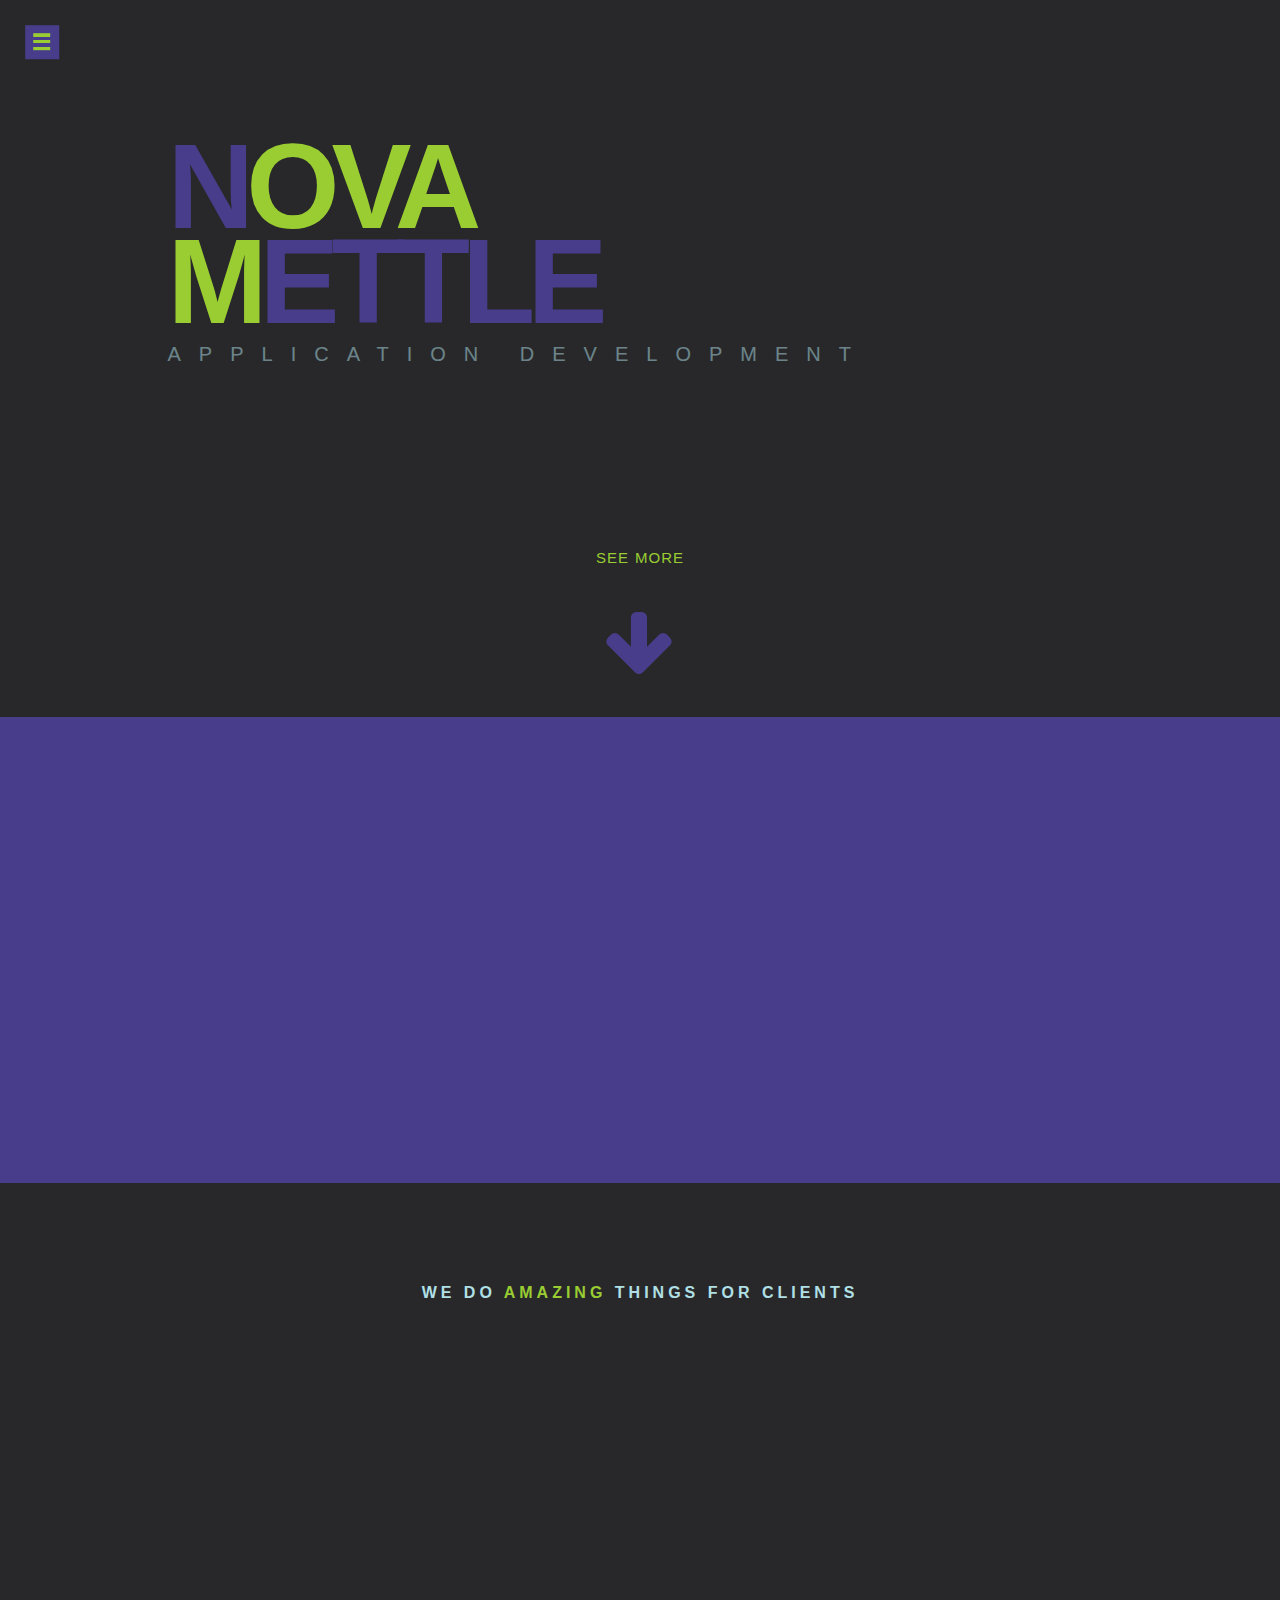
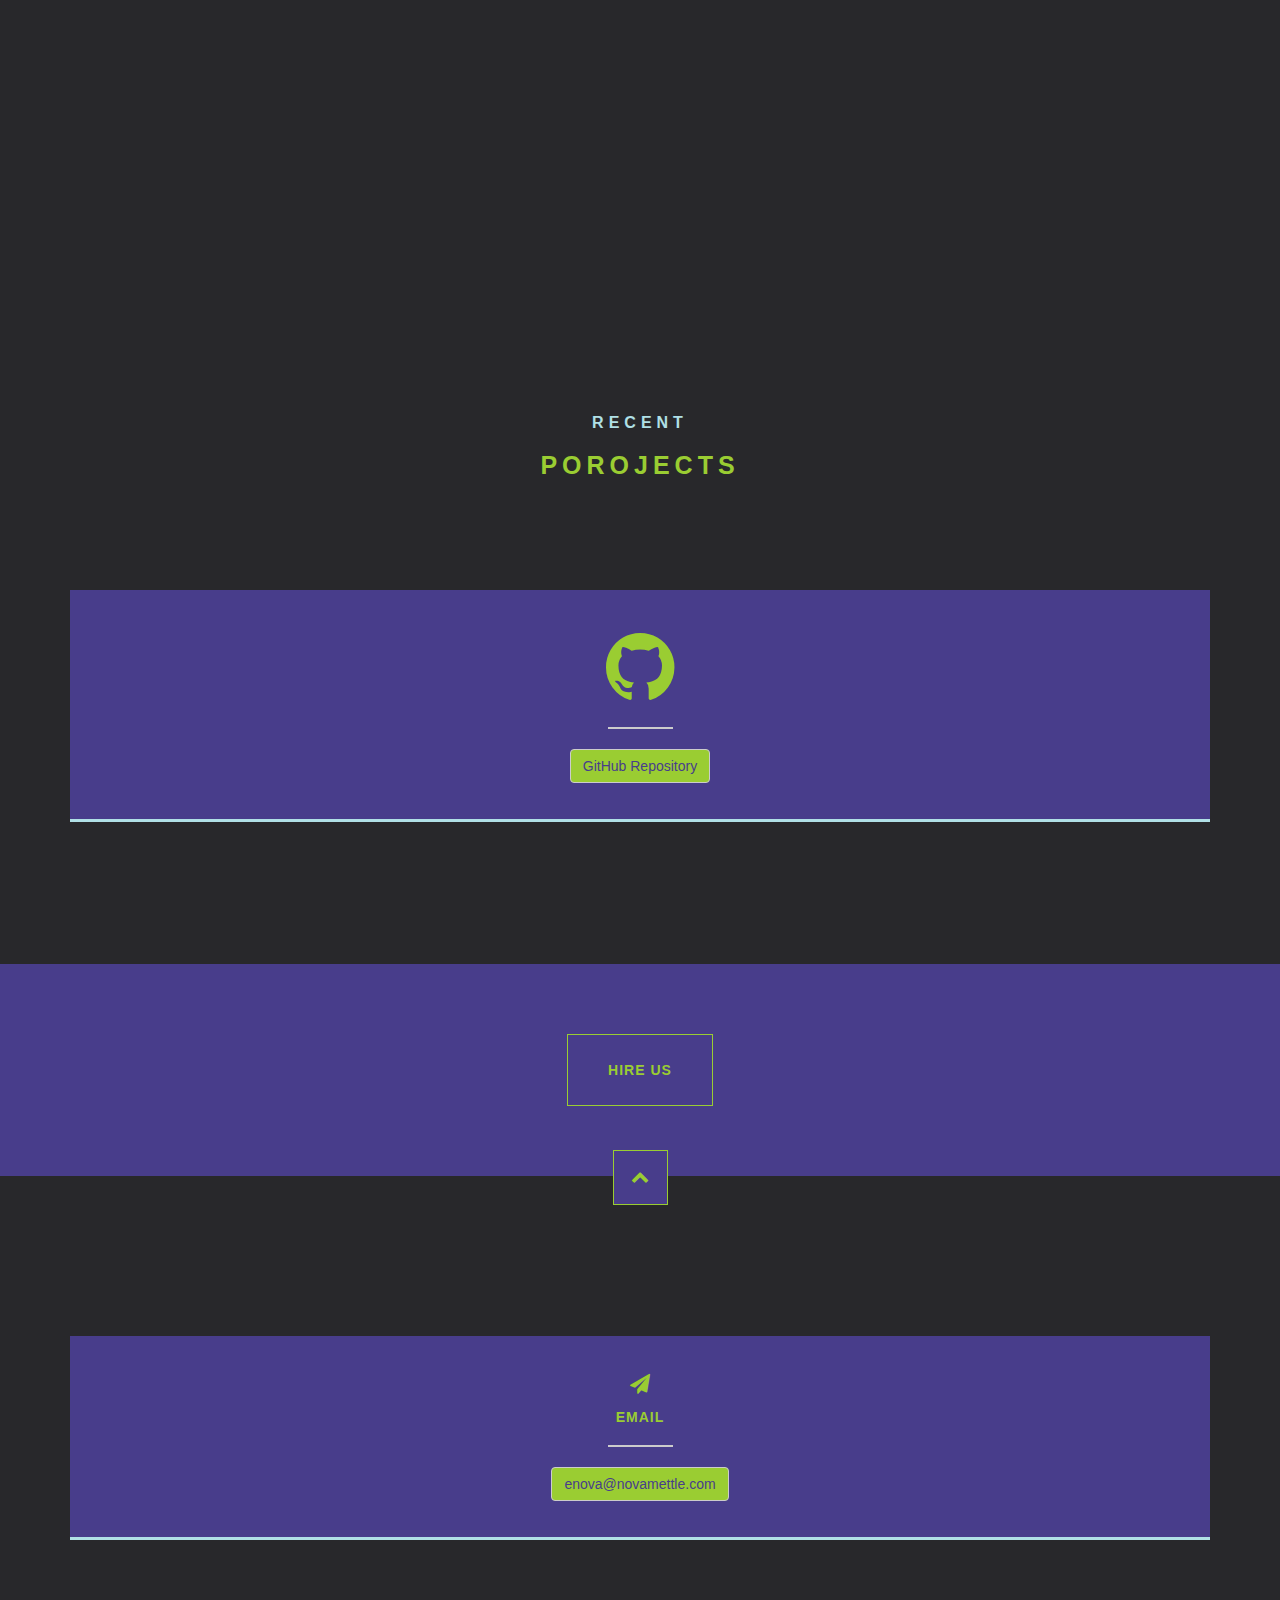
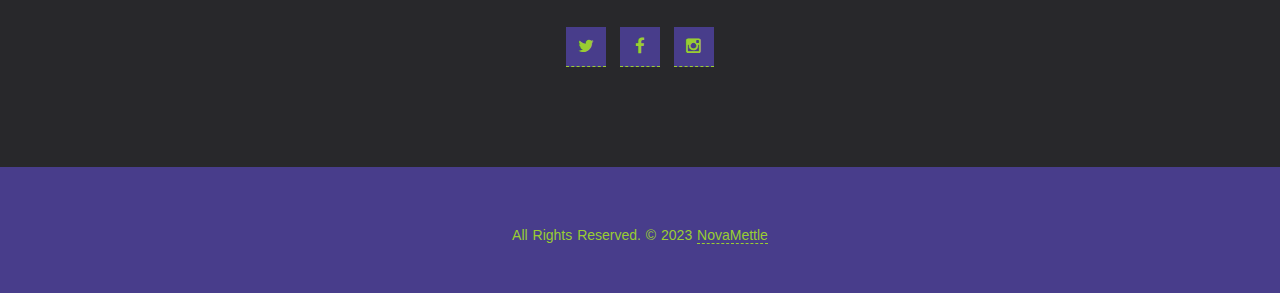
==== commit ee70e831: "fixed menu" ====
--- a/index.html
+++ b/index.html
@@ -101,9 +101,7 @@
               <div class="col-md-8 col-md-offset-2 wp1">
                 <h1 class="arrow">A little <span>about</span> us</h1><!-- Headline -->
 				<!-- about / welcome text -->
-                <p>We believe that anything in life is archivable as long as you have the desire to make it happen. Not looking at others or comparing yourself with them but competing against yourself every day. Just be a better version of your today’s self tomorrow.  
-
-                  In addition, according to google the word “Mettle” means “a person's ability to cope well with difficulties or to face a demanding situation in a spirited and resilient way”. Therefore, we are here to do the best we can to make that project you need happen, we are here to complete that task you need done, and most importantly, we are here to help you in anything we can in the best of our abilities.  </p>
+                <p>We believe that anything in life is achievable as long as you have the desire to make it happen. Not looking at others or comparing yourself with them but competing against yourself every day. Just be a better version of your today’s self tomorrow. In addition, according to google the word “Mettle” means “a person's ability to cope well with difficulties or to face a demanding situation in a spirited and resilient way”. Therefore, we are here to do the best we can to make that project you need happen, we are here to complete that task you need done, and most importantly, we are here to help you in anything we can to the best of our abilities.  </p>
               </div>
             </div>
           </div>
@@ -233,11 +231,9 @@
             <div class="row">
               <div class="col-md-12">
                 <ul class="social-buttons">
-                  <li><a href="index.html#" class="social-btn"><i class="fa fa-dribbble"></i></a></li><!-- dribble -->
                   <li><a href="index.html#" class="social-btn"><i class="fa fa-twitter"></i></a></li><!-- twitter -->
                   <li><a href="index.html#" class="social-btn"><i class="fa fa-facebook"></i></a></li><!-- facebook -->
-				  <li><a href="index.html#" class="social-btn"><i class="fa fa-deviantart"></i></a></li><!-- deviantart -->
-				  <li><a href="index.html#" class="social-btn"><i class="fa fa-youtube"></i></a></li><!-- youtube -->
+				          <li><a href="index.html#" class="social-btn"><i class="fa fa-instagram"></i></a></li><!-- instragram -->
                 </ul>
               </div>
             </div>
--- a/css/style.css
+++ b/css/style.css
@@ -329,9 +329,9 @@
 /* Common styles for menu button and menu-wrap */
 .menu-button,.menu-wrap {
 	position:fixed;
-	width:2.5em;
-	height:2.25em;
-	font-size:1.5em;
+	width:2em;
+	height:2em;
+	font-size:1.2em;
 	-webkit-transform:translate3d(1.5em,1.5em,0);
 	transform: translate3d(1.5em,1.5em,0);
 }
